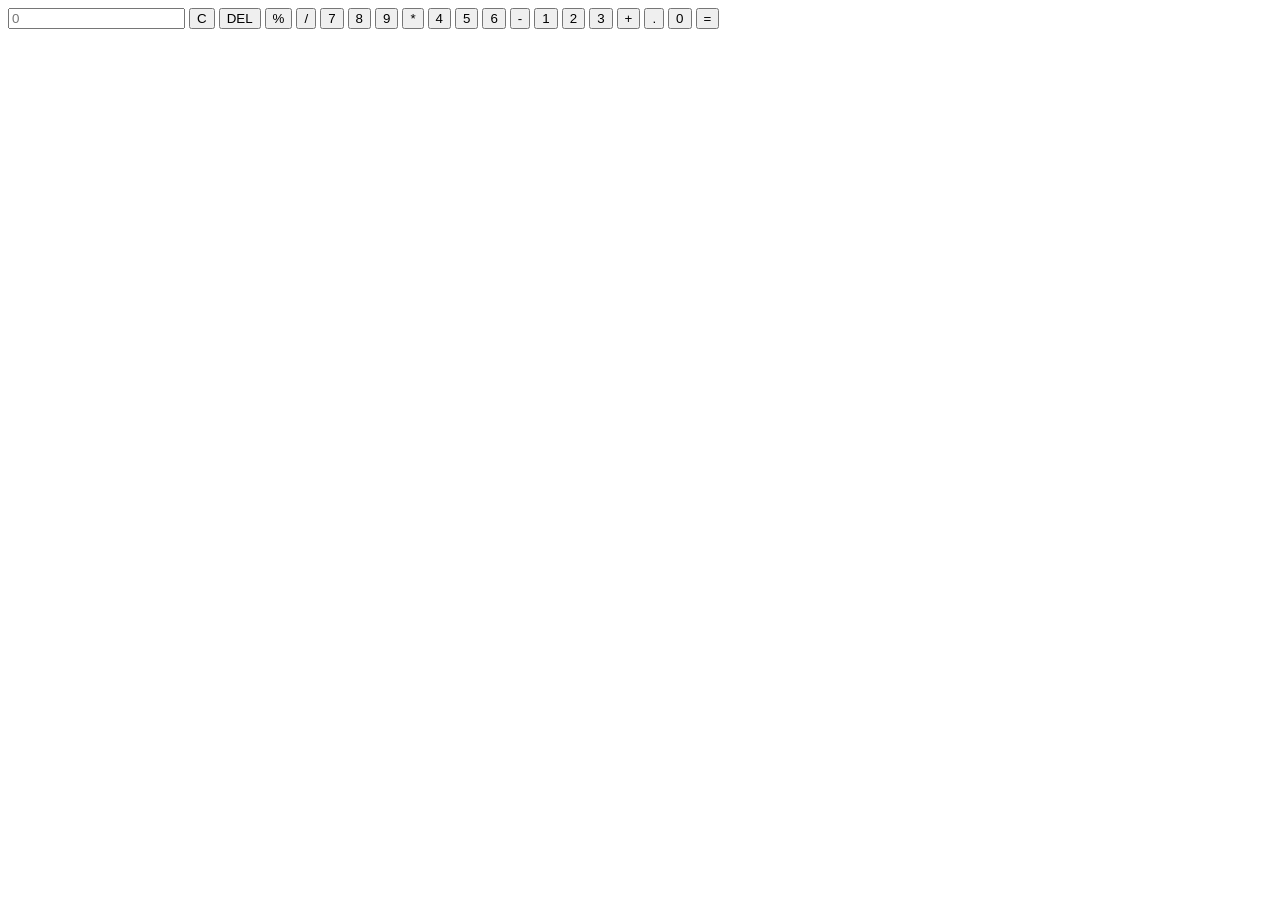
==== index.html @ 9052133a "Add files via upload" ====
<!DOCTYPE html>
<html lang="en">
<head>
    <meta charset="UTF-8">
    <meta http-equiv="X-UA-Compatible" content="IE=edge">
    <meta name="viewport" content="width=device-width, initial-scale=1.0">
    <title>Calculator</title>
    <link rel="stylesheet" href="style.css"    >
</head>
<body>
    <div class="container">
        <div class="calculator">
            <input id="store" type="text" placeholder="0">
            <button onclick="clr()">C</button>
            <button onclick="del()">DEL</button>
            <button onclick="display('%')">%</button>
            <button onclick="display('/')">/</button>
            <button onclick="display('7')">7</button>
            <button onclick="display('8')">8</button>
            <button onclick="display('9')">9</button>
            <button onclick="display('*')">*</button>
            <button onclick="display('4')">4</button>
            <button onclick="display('5')">5</button>
            <button onclick="display('6')">6</button>
            <button onclick="display('-')">-</button>
            <button onclick="display('1')">1</button>
            <button onclick="display('2')">2</button>
            <button onclick="display('3')">3</button>
            <button onclick="display('+')">+</button>
            <button onclick="display('.')">.</button>
            <button onclick="display('0')">0</button>
            <button id="equal" onclick="calculate()">=</button>
        </div>
    </div>
    <script src="script.js"></script>
</body>
</html>
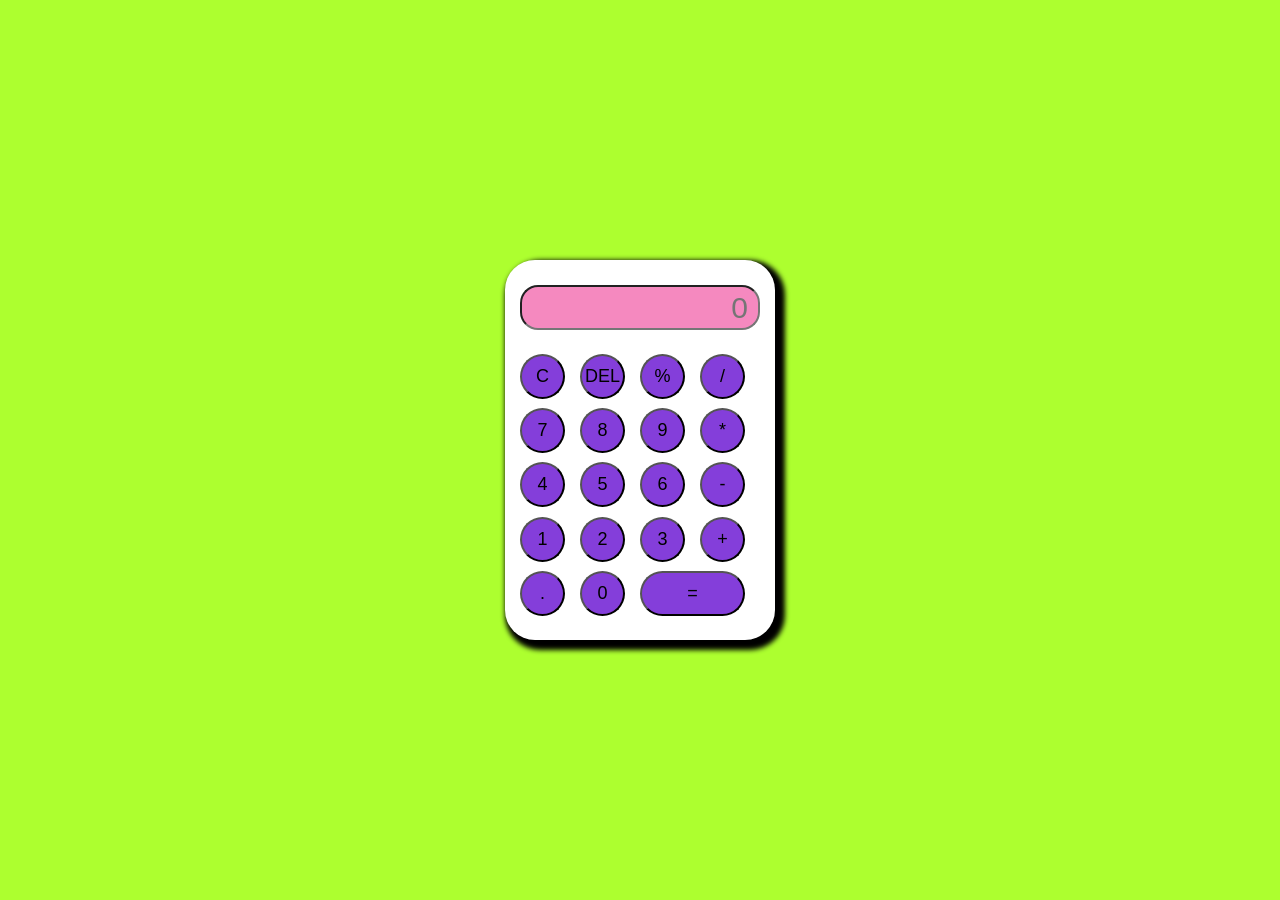
==== commit 22de6fce: "Add files via upload" ====
--- a/index.html
+++ b/index.html
@@ -5,7 +5,51 @@
     <meta http-equiv="X-UA-Compatible" content="IE=edge">
     <meta name="viewport" content="width=device-width, initial-scale=1.0">
     <title>Calculator</title>
-    <link rel="stylesheet" href="style.css"    >
+    <style>
+        *{
+    margin: 0;
+    padding: 0;
+    box-sizing: border-box;
+    background-color: greenyellow;
+}
+.container{
+    height: 100vh;
+    display: flex;
+    justify-content: center;
+    align-items: center;
+
+}
+.calculator{
+    height: 380px;
+    background-color: white;
+    padding: 15px;
+    border-radius: 30px;
+    box-shadow: 5px 5px 5px 5px;
+    display: grid;
+    grid-template-columns: repeat(4,60px);
+}
+input{
+    grid-column: span 4;
+    height: 45px;
+    border-radius: 18px;
+    background-color: #f589bf;
+    font-size: 30px;
+    text-align: right;
+    margin-top: 10px;
+    margin-bottom: 15px;
+    padding: 10px;
+    }
+button{
+    height: 45px;
+    width: 45px;
+    background-color:#843eda;
+    border-radius: 25px;
+    font-size: 18px;
+    }
+#equal{
+    width: 105px;
+    }
+    </style>
 </head>
 <body>
     <div class="container">
@@ -32,6 +76,28 @@
             <button id="equal" onclick="calculate()">=</button>
         </div>
     </div>
-    <script src="script.js"></script>
+<script>
+      let store = document.getElementById('store');
+
+         function display(num){
+         store.value += num;
+          }
+
+         function calculate(){
+            try{
+               store.value=eval(store.value)
+               }
+            catch{
+               alert("invalid")
+                 }
+    
+          }
+         function clr(){
+         store.value="";
+         }
+         function del(){
+         store.value=store.value.slice(0,-1)
+         }
+</script>
 </body>
 </html>
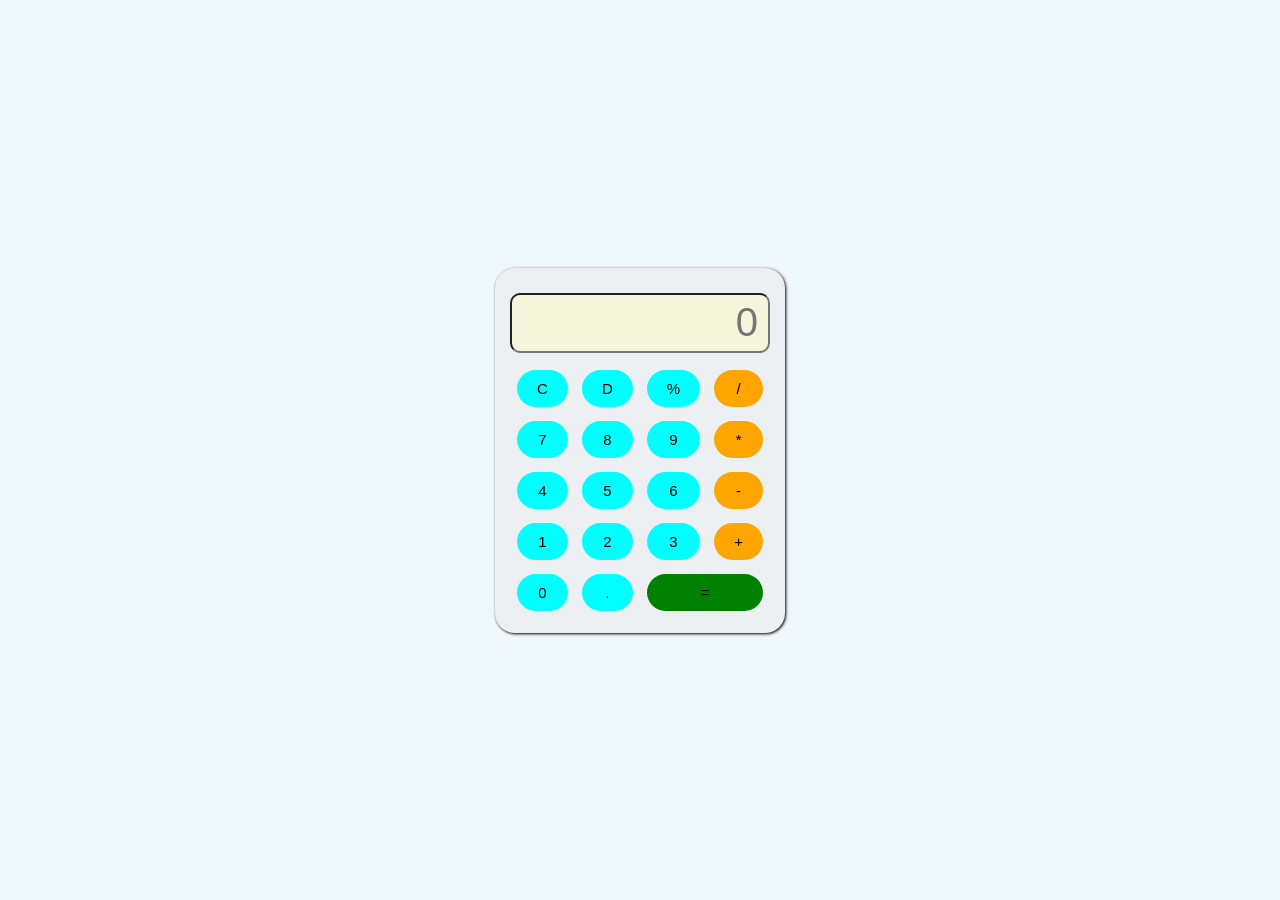
==== commit b08f4f4d: "Add files via upload" ====
--- a/index.html
+++ b/index.html
@@ -2,102 +2,37 @@
 <html lang="en">
 <head>
     <meta charset="UTF-8">
-    <meta http-equiv="X-UA-Compatible" content="IE=edge">
     <meta name="viewport" content="width=device-width, initial-scale=1.0">
     <title>Calculator</title>
-    <style>
-        *{
-    margin: 0;
-    padding: 0;
-    box-sizing: border-box;
-    background-color: greenyellow;
-}
-.container{
-    height: 100vh;
-    display: flex;
-    justify-content: center;
-    align-items: center;
-
-}
-.calculator{
-    height: 380px;
-    background-color: white;
-    padding: 15px;
-    border-radius: 30px;
-    box-shadow: 5px 5px 5px 5px;
-    display: grid;
-    grid-template-columns: repeat(4,60px);
-}
-input{
-    grid-column: span 4;
-    height: 45px;
-    border-radius: 18px;
-    background-color: #f589bf;
-    font-size: 30px;
-    text-align: right;
-    margin-top: 10px;
-    margin-bottom: 15px;
-    padding: 10px;
-    }
-button{
-    height: 45px;
-    width: 45px;
-    background-color:#843eda;
-    border-radius: 25px;
-    font-size: 18px;
-    }
-#equal{
-    width: 105px;
-    }
-    </style>
+    <link rel="stylesheet" href="style.css">
 </head>
 <body>
+    
     <div class="container">
         <div class="calculator">
-            <input id="store" type="text" placeholder="0">
-            <button onclick="clr()">C</button>
-            <button onclick="del()">DEL</button>
-            <button onclick="display('%')">%</button>
-            <button onclick="display('/')">/</button>
-            <button onclick="display('7')">7</button>
-            <button onclick="display('8')">8</button>
-            <button onclick="display('9')">9</button>
-            <button onclick="display('*')">*</button>
-            <button onclick="display('4')">4</button>
-            <button onclick="display('5')">5</button>
-            <button onclick="display('6')">6</button>
-            <button onclick="display('-')">-</button>
-            <button onclick="display('1')">1</button>
-            <button onclick="display('2')">2</button>
-            <button onclick="display('3')">3</button>
-            <button onclick="display('+')">+</button>
-            <button onclick="display('.')">.</button>
-            <button onclick="display('0')">0</button>
-            <button id="equal" onclick="calculate()">=</button>
+             <input type="text" id="input" placeholder="0">
+             <button onclick="clr()">C</button>
+             <button onclick="del()">D</button>
+             <button onclick="display('%')">%</button>
+             <button onclick="display('/')" class="last">/</button>
+             <button onclick="display('7')">7</button>
+             <button onclick="display('8')">8</button>
+             <button onclick="display('9')">9</button>
+             <button onclick="display('*')" class="last">*</button>
+             <button onclick="display('4')">4</button>
+             <button onclick="display('5')">5</button>
+             <button onclick="display('6')">6</button>
+             <button onclick="display('-')" class="last">-</button>
+             <button onclick="display('1')">1</button>
+             <button onclick="display('2')">2</button>
+             <button onclick="display('3')">3</button>
+             <button onclick="display('+')" class="last">+</button>
+             <button onclick="display('0')">0</button>
+             <button onclick="display('.')">.</button>
+             <button onclick="calculate()" class="equal">=</button>
         </div>
     </div>
-<script>
-      let store = document.getElementById('store');
 
-         function display(num){
-         store.value += num;
-          }
-
-         function calculate(){
-            try{
-               store.value=eval(store.value)
-               }
-            catch{
-               alert("invalid")
-                 }
-    
-          }
-         function clr(){
-         store.value="";
-         }
-         function del(){
-         store.value=store.value.slice(0,-1)
-         }
-</script>
+    <script src="script.js"></script>
 </body>
 </html>
--- a/style.css
+++ b/style.css
@@ -0,0 +1,51 @@
+*{
+    margin: 0;
+    padding: 0;
+    box-sizing: border-box;
+    background-color: aliceblue;
+}
+
+.container{
+    height: 100vh;
+    width: 100vw;
+    display: flex;
+    justify-content: center;
+    align-items: center;
+}
+.calculator{
+   display: grid;
+   grid-template-columns: auto auto auto auto;
+   border-radius: 20px;
+   box-shadow: 1px 1px 3px;
+   padding: 15px;
+   background-color: #ecf0f3;
+}
+input{
+    grid-column: span 4;
+    height: 60px;
+    width:260px;
+    border-radius: 10px;
+    font-size: 40px;
+    color:grey;
+    text-align: end;
+    margin-top: 10px;
+    margin-bottom:10px;
+    padding: 10px;
+    background-color: beige;
+}
+button{
+    padding: 10px;
+    border-radius: 50px;
+    border: none;
+    margin: 7px;
+    font-size: 15px;
+    background-color: aqua;
+    color:black;
+}
+.last{
+    background-color: orange;
+}
+.equal{
+    grid-column: span 2;
+    background-color:green;
+}
